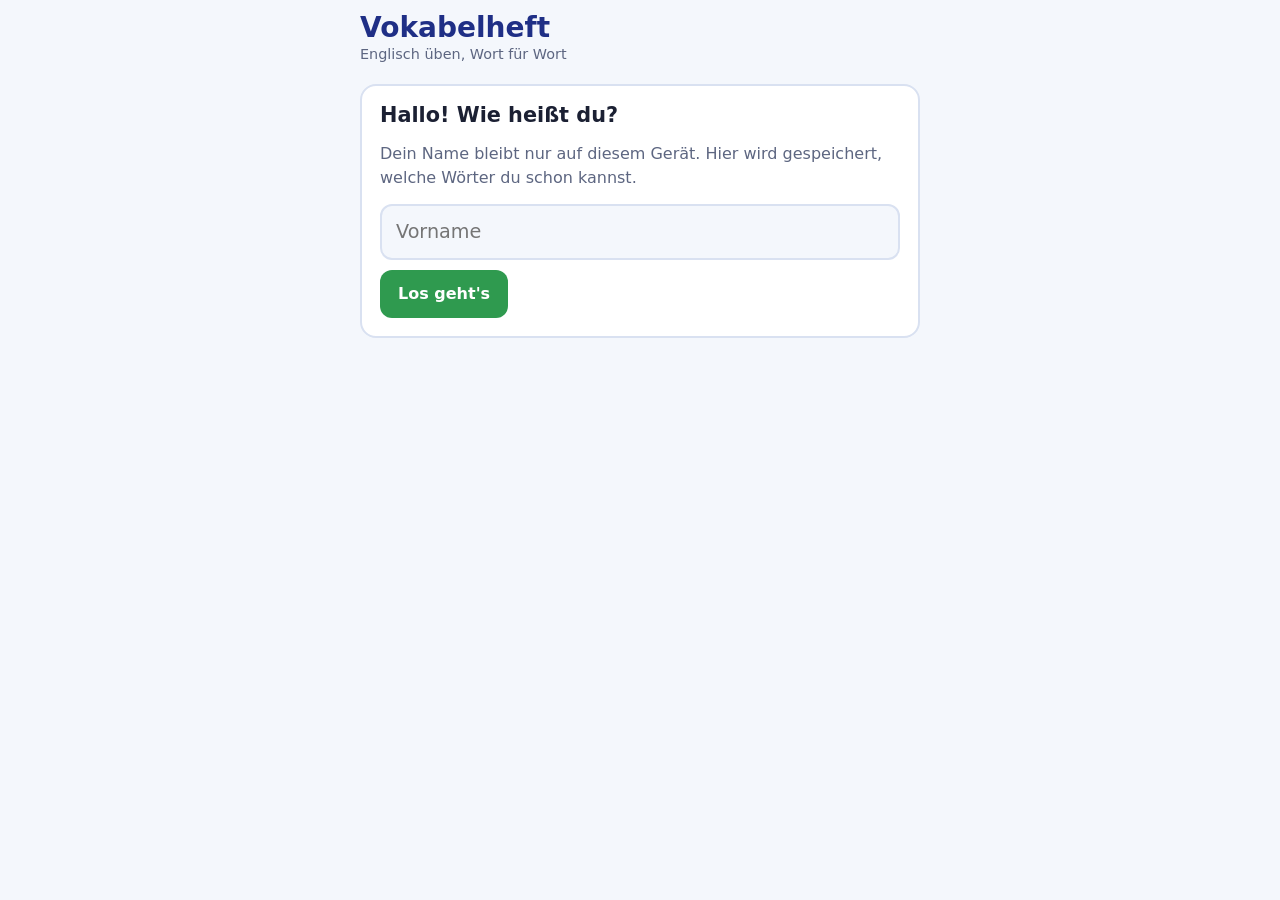
==== index.html @ fba801b6 "Initial commit" ====
<!doctype html>
<html lang="de">
<head>
<meta charset="utf-8">
<meta name="viewport" content="width=device-width,initial-scale=1,viewport-fit=cover">
<title>Vokabelheft</title>
<link rel="manifest" href="manifest.webmanifest">
<link rel="apple-touch-icon" href="icon-180.png">
<meta name="apple-mobile-web-app-capable" content="yes">
<meta name="mobile-web-app-capable" content="yes">
<meta name="apple-mobile-web-app-title" content="Vokabeln">
<meta name="theme-color" content="#2f9a4f">
<style>
:root{
  --paper:#f4f7fc; --sheet:#ffffff; --ink:#1f2f86; --cover:#2f9a4f; --tab:#f3a59c;
  --line:#d9e1f1; --fg:#1b2033; --muted:#5d6681; --bad:#cf3f33; --warn:#b7791f;
  --display:ui-rounded,"SF Pro Rounded","Arial Rounded MT Bold",system-ui,-apple-system,"Segoe UI",Roboto,sans-serif; --body:ui-rounded,"SF Pro Rounded",system-ui,-apple-system,"Segoe UI",Roboto,sans-serif;
  color-scheme:light;
}
@media (prefers-color-scheme:dark){:root{
  --paper:#11162a; --sheet:#1a2038; --ink:#9db0ff; --cover:#59c878; --tab:#f0a197;
  --line:#2b3456; --fg:#e7ebf8; --muted:#9aa3c0; --bad:#ff7a6e; --warn:#f2b55a; color-scheme:dark}}
*{box-sizing:border-box}
html{-webkit-text-size-adjust:100%}
body{margin:0;background:var(--paper);color:var(--fg);font-family:var(--body);font-size:16px;line-height:1.5;
  padding-left:max(16px,env(safe-area-inset-left,0px));padding-right:max(16px,env(safe-area-inset-right,0px));
  padding-top:calc(12px + env(safe-area-inset-top,0px));padding-bottom:calc(40px + env(safe-area-inset-bottom,0px))}
[hidden]{display:none!important}
.wrap{max-width:560px;margin:0 auto;display:flex;flex-direction:column;gap:18px}
h1,h2,h3{font-family:var(--display);margin:0;text-wrap:balance;line-height:1.15}
h1{font-size:1.75rem;color:var(--ink);font-weight:800}
h2{font-size:1.3rem;font-weight:800}
.muted{color:var(--muted)}
button,input{font:inherit;color:inherit}
button{cursor:pointer;-webkit-tap-highlight-color:transparent}
:focus-visible{outline:3px solid var(--ink);outline-offset:2px}
header .sub{font-size:.9rem}
nav{display:grid;grid-template-columns:repeat(3,1fr);background:var(--sheet);border:2px solid var(--line);border-radius:14px;padding:4px;gap:4px}
nav button{border:0;background:transparent;border-radius:10px;padding:10px 6px;font-weight:800;color:var(--muted)}
nav button[aria-current="true"]{background:var(--ink);color:var(--sheet)}
.sheet{background:var(--sheet);border:2px solid var(--line);border-radius:16px;padding:18px;display:flex;flex-direction:column;gap:14px}
.label{font-size:.78rem;font-weight:800;letter-spacing:.06em;text-transform:uppercase;color:var(--muted)}
.chips{display:flex;flex-wrap:wrap;gap:8px}
.chip{border:2px solid var(--line);background:var(--paper);border-radius:999px;padding:6px 14px;font-weight:700}
.chip[aria-pressed="true"]{border-color:var(--cover);background:color-mix(in srgb,var(--cover) 16%,var(--sheet))}
.modes{display:grid;grid-template-columns:1fr 1fr;gap:12px}
@media (max-width:420px){.modes{grid-template-columns:1fr}}
.mode{text-align:left;border:2px solid var(--line);background:var(--paper);border-radius:14px;padding:14px;display:flex;flex-direction:column;gap:4px}
.mode b{font-family:var(--display);font-size:1.15rem;color:var(--ink)}
.mode span{font-size:.9rem;color:var(--muted)}
.mode:disabled{opacity:.5}
.btn{border:0;border-radius:12px;padding:12px 18px;font-weight:800;background:var(--ink);color:var(--sheet)}
.btn.green{background:var(--cover);color:#fff}
.btn.ghost{background:transparent;color:var(--ink);border:2px solid var(--line)}
.btn.danger{background:transparent;color:var(--bad);border:2px solid var(--line)}
.btn:disabled{opacity:.5;cursor:default}
.row{display:flex;gap:10px;flex-wrap:wrap;align-items:center}
.stats{display:flex;gap:18px;flex-wrap:wrap;font-size:.92rem}
.stats b{font-family:var(--display);font-size:1.3rem;color:var(--ink);font-variant-numeric:tabular-nums}
.card{position:relative;background:var(--sheet);border:2px solid var(--line);border-radius:16px;padding:28px 20px 22px 44px;
  background-image:repeating-linear-gradient(to bottom,transparent 0 35px,var(--line) 35px 36px);
  min-height:190px;display:flex;flex-direction:column;justify-content:center;gap:10px}
.card::before{content:"";position:absolute;left:28px;top:0;bottom:0;width:2px;background:var(--tab);opacity:.8}
.card .prompt{font-family:var(--display);font-weight:800;font-size:1.7rem;line-height:1.2;overflow-wrap:anywhere}
.card .answer{font-family:var(--display);font-weight:600;font-size:1.35rem;color:var(--ink);overflow-wrap:anywhere}
.progress{height:8px;background:var(--line);border-radius:99px;overflow:hidden}
.progress i{display:block;height:100%;background:var(--cover);width:0;transition:width .3s}
.textIn{width:100%;border:2px solid var(--line);border-radius:12px;padding:12px 14px;font-size:1.2rem;background:var(--paper)}
.textIn:focus{border-color:var(--ink);outline:none}
.feedback{border-radius:12px;padding:12px 14px;font-weight:700}
.feedback.ok{background:color-mix(in srgb,var(--cover) 18%,var(--sheet))}
.feedback.near{background:color-mix(in srgb,var(--warn) 18%,var(--sheet))}
.feedback.no{background:color-mix(in srgb,var(--bad) 15%,var(--sheet))}
.feedback .correct{font-family:var(--display);font-size:1.2rem;color:var(--ink);display:block}
.speak{border:2px solid var(--line);background:var(--paper);border-radius:999px;padding:4px 12px;font-weight:700;font-size:.9rem;color:var(--ink);align-self:flex-start}
.topbar{display:flex;justify-content:space-between;align-items:center;gap:10px}
.big{font-family:var(--display);font-size:3rem;font-weight:800;color:var(--cover);line-height:1}
.unit h3{font-size:1.05rem;color:var(--ink);display:flex;justify-content:space-between;gap:8px}
.words{list-style:none;margin:0;padding:0}
.words li{display:grid;grid-template-columns:1fr 1fr auto;gap:10px;align-items:center;padding:8px 0;border-bottom:1px solid var(--line)}
.words li>span{min-width:0;overflow-wrap:anywhere}
.words .en{font-weight:800}
.dots{display:flex;gap:3px}
.dots i{width:7px;height:7px;border-radius:50%;background:var(--line)}
.dots i.on{background:var(--cover)}
.profiles{list-style:none;margin:0;padding:0;display:flex;flex-direction:column;gap:8px}
.profiles li{display:flex;align-items:center;gap:10px}
.profiles .pick{flex:1;text-align:left;border:2px solid var(--line);background:var(--paper);border-radius:12px;padding:10px 14px;font-weight:800;display:flex;justify-content:space-between;gap:8px}
.profiles .pick[aria-current="true"]{border-color:var(--cover);background:color-mix(in srgb,var(--cover) 14%,var(--sheet))}
.profiles .pick span{font-weight:600;color:var(--muted);font-size:.88rem}
.note{font-size:.88rem;color:var(--muted)}
@media (prefers-reduced-motion:reduce){*{transition:none!important}}
</style>
</head>
<body>
<div class="wrap">
  <header>
    <h1 id="hello">Vokabelheft</h1>
    <div class="sub muted" id="subline">Englisch üben, Wort für Wort</div>
  </header>

  <!-- WELCOME / NEW PROFILE -->
  <section id="view-welcome" class="sheet" hidden>
    <h2 id="welcomeTitle">Hallo! Wie heißt du?</h2>
    <p class="muted" style="margin:0">Dein Name bleibt nur auf diesem Gerät. Hier wird gespeichert, welche Wörter du schon kannst.</p>
    <form id="nameForm" class="row" autocomplete="off">
      <input class="textIn" id="nameIn" maxlength="24" placeholder="Vorname" aria-label="Vorname" required>
      <button class="btn green" type="submit" id="nameGo">Los geht's</button>
      <button class="btn ghost" type="button" id="nameCancel" hidden>Abbrechen</button>
    </form>
  </section>

  <nav aria-label="Bereiche" id="nav">
    <button id="tab-practice" data-view="practice" aria-current="true">Üben</button>
    <button id="tab-list" data-view="list" aria-current="false">Wörter</button>
    <button id="tab-profile" data-view="profile" aria-current="false">Profil</button>
  </nav>

  <section id="view-practice" class="sheet" hidden>
    <div class="stats">
      <div><b id="st-total">0</b> Wörter</div>
      <div><b id="st-sure">0</b> sitzen schon</div>
      <div><b id="st-new">0</b> noch neu</div>
    </div>
    <div class="label">Welche Units?</div>
    <div class="chips" id="unitChips"></div>
    <div class="label">Wie willst du üben?</div>
    <div class="modes">
      <button class="mode" id="mode-write"><b>Schreiben</b><span>Du siehst Deutsch und tippst das englische Wort.</span></button>
      <button class="mode" id="mode-cards"><b>Karteikarten</b><span>Du siehst Englisch, denkst nach und drehst um.</span></button>
    </div>
    <div class="note">Jede Runde hat 10 Wörter. Wörter, die du oft falsch hast, kommen öfter dran.</div>
  </section>

  <section id="view-session" hidden>
    <div class="sheet">
      <div class="topbar">
        <button class="btn ghost" id="quit">Beenden</button>
        <span class="muted" id="counter" style="font-variant-numeric:tabular-nums"></span>
      </div>
      <div class="progress"><i id="bar"></i></div>
      <div class="card">
        <div class="label" id="cardLabel"></div>
        <div class="prompt" id="prompt"></div>
        <div class="answer" id="revealed" hidden></div>
        <button class="speak" id="speak" hidden>▶ Anhören</button>
      </div>
      <form id="writeForm" class="row" autocomplete="off">
        <input class="textIn" id="answer" placeholder="Auf Englisch …" autocapitalize="off" autocorrect="off" spellcheck="false" aria-label="Deine Antwort">
        <div class="row" style="width:100%">
          <button class="btn" type="submit" id="check">Prüfen</button>
          <button class="btn ghost" type="button" id="skip">Weiß ich nicht</button>
        </div>
      </form>
      <div id="feedback" class="feedback" hidden></div>
      <button class="btn green" id="next" hidden>Weiter</button>
      <div id="cardControls" class="row" hidden><button class="btn" id="flip">Umdrehen</button></div>
      <div id="rateControls" class="row" hidden>
        <button class="btn green" id="knew">Gewusst</button>
        <button class="btn ghost" id="didnt">Nicht gewusst</button>
      </div>
    </div>
  </section>

  <section id="view-result" class="sheet" hidden>
    <div class="big" id="score"></div>
    <h2 id="resultTitle"></h2>
    <div id="resultList" class="muted"></div>
    <div class="row">
      <button class="btn green" id="again">Noch eine Runde</button>
      <button class="btn ghost" id="home">Zurück</button>
    </div>
  </section>

  <section id="view-list" class="sheet" hidden>
    <div class="row" style="justify-content:space-between">
      <h2>Alle Wörter</h2>
      <span class="note">Punkte = wie gut das Wort sitzt</span>
    </div>
    <div id="listBody"></div>
  </section>

  <section id="view-profile" class="sheet" hidden>
    <h2>Wer übt gerade?</h2>
    <ul class="profiles" id="profileList"></ul>
    <div class="row">
      <button class="btn ghost" id="addProfile">+ Neues Profil</button>
    </div>
    <div class="label" style="margin-top:6px">Für das aktuelle Profil</div>
    <div class="row">
      <button class="btn danger" id="resetBtn">Lernstand zurücksetzen</button>
      <button class="btn danger" id="deleteBtn">Profil löschen</button>
    </div>
    <div id="confirmBox" class="feedback no" hidden>
      <span id="confirmText"></span>
      <div class="row" style="margin-top:10px">
        <button class="btn" id="confirmYes">Ja, wirklich</button>
        <button class="btn ghost" id="confirmNo">Nein</button>
      </div>
    </div>
    <div class="note" id="vocabInfo"></div>
  </section>
</div>

<script>
(() => {
const $ = id => document.getElementById(id);

/* ---------- storage ---------- */
const LS = {
  get(k, d){ try{ const v = localStorage.getItem("vh." + k); return v == null ? d : JSON.parse(v); }catch(e){ return d; } },
  set(k, v){ try{ localStorage.setItem("vh." + k, JSON.stringify(v)); }catch(e){} },
  del(k){ try{ localStorage.removeItem("vh." + k); }catch(e){} }
};
try{ navigator.storage && navigator.storage.persist && navigator.storage.persist(); }catch(e){}

let vocab = LS.get("vocab", {version:"", words:[]});
let profiles = LS.get("profiles", []);
let currentId = LS.get("current", null);
let P = null; // {progress:{}, units:[]}
let selectedUnits = null;

function loadProfile(){
  if (!profiles.find(p => p.id === currentId)) currentId = profiles[0] ? profiles[0].id : null;
  LS.set("current", currentId);
  P = currentId ? LS.get("p." + currentId, {progress:{}, units:null}) : null;
  selectedUnits = P && P.units ? new Set(P.units) : null;
}
function saveProfile(){ if (currentId && P) LS.set("p." + currentId, P); }
function prog(w){ return (P && P.progress[w.id]) || {box:1, seen:false}; }
function curName(){ const p = profiles.find(p => p.id === currentId); return p ? p.name : ""; }

/* ---------- vocab loading ---------- */
async function fetchVocab(){
  try{
    const res = await fetch("vocab.json", {cache:"no-cache"});
    if (!res.ok) return;
    const data = await res.json();
    if (data && Array.isArray(data.words)) { vocab = data; LS.set("vocab", data); renderAll(); }
  }catch(e){}
}

/* ---------- answer checking ---------- */
const CONTR = [["i'm","i am"],["you're","you are"],["we're","we are"],["they're","they are"],["it's","it is"],
  ["what's","what is"],["here's","here is"],["that's","that is"],["she's","she is"],["he's","he is"],
  ["don't","do not"],["isn't","is not"],["aren't","are not"],["can't","cannot"],["let's","let us"]];
function norm(s){
  let t = String(s||"").toLowerCase().replace(/[’‘`´]/g,"'").replace(/[.!?;:"…]/g," ").replace(/\s*,\s*/g,", ").replace(/\s+/g," ").trim();
  t = t.replace(/\bcolor/g,"colour").replace(/\bfavorite/g,"favourite").replace(/\bmom\b/g,"mum");
  for (const [a,b] of CONTR) t = t.replace(new RegExp("\\b" + a + "(?=\\s|$|,)","g"), b);
  return t.replace(/,$/,"").trim();
}
function lev(a,b){const m=a.length,n=b.length;if(Math.abs(m-n)>2)return 3;const d=Array.from({length:m+1},(_,i)=>[i]);
  for(let j=1;j<=n;j++)d[0][j]=j;for(let i=1;i<=m;i++)for(let j=1;j<=n;j++)d[i][j]=Math.min(d[i-1][j]+1,d[i][j-1]+1,d[i-1][j-1]+(a[i-1]===b[j-1]?0:1));return d[m][n];}
function judge(input, en){
  const a = norm(input); if (!a) return "no";
  const alts = [en, ...en.split(/\s*\/\s*/)].map(norm);
  if (alts.includes(a)) return "ok";
  const best = Math.min(...alts.map(x => lev(a,x)));
  const len = norm(en).length;
  if ((len >= 4 && best === 1) || (len >= 12 && best === 2)) return "near";
  return "no";
}
const canSpeak = (() => { try{ return "speechSynthesis" in window; }catch(e){ return false; } })();
function speakEn(text){
  try{ const u = new SpeechSynthesisUtterance(text); u.lang = "en-GB"; u.rate = .9;
    const v = speechSynthesis.getVoices().find(v => /en-GB/i.test(v.lang)); if (v) u.voice = v;
    speechSynthesis.cancel(); speechSynthesis.speak(u); }catch(e){}
}
function esc(s){ const d = document.createElement("div"); d.textContent = s; return d.innerHTML; }
function unitsOf(){ const s = new Set(vocab.words.map(v => String(v.unit || "?")));
  return [...s].sort((a,b) => (parseFloat(a)||99) - (parseFloat(b)||99) || a.localeCompare(b)); }

/* ---------- views ---------- */
function show(view){
  for (const v of ["welcome","practice","session","result","list","profile"]) $("view-" + v).hidden = v !== view;
  $("nav").hidden = view === "welcome" && !profiles.length;
  const tab = (view === "session" || view === "result") ? "practice" : view;
  document.querySelectorAll("nav button").forEach(b => b.setAttribute("aria-current", b.dataset.view === tab));
  if (view === "list") renderList();
  if (view === "profile") renderProfiles();
  if (view === "practice") renderHome();
  window.scrollTo(0,0);
}
document.querySelectorAll("nav button").forEach(b => b.onclick = () => { S = null; show(b.dataset.view); });
function renderAll(){
  $("hello").textContent = curName() ? "Hallo " + curName() + "!" : "Vokabelheft";
  if (!$("view-practice").hidden) renderHome();
  if (!$("view-list").hidden) renderList();
  if (!$("view-profile").hidden) renderProfiles();
}

/* ---------- profiles ---------- */
let addingFromProfile = false;
$("nameForm").onsubmit = e => {
  e.preventDefault();
  const name = $("nameIn").value.trim().slice(0,24); if (!name) return;
  const id = "p" + Date.now().toString(36);
  profiles.push({id, name}); LS.set("profiles", profiles);
  currentId = id; loadProfile(); $("nameIn").value = "";
  renderAll(); show("practice");
};
$("nameCancel").onclick = () => show("profile");
$("addProfile").onclick = () => {
  $("welcomeTitle").textContent = "Neues Profil: Wie heißt du?";
  $("nameCancel").hidden = false; show("welcome"); setTimeout(() => $("nameIn").focus(), 30);
};
function renderProfiles(){
  const ul = $("profileList"); ul.innerHTML = "";
  for (const p of profiles){
    const data = LS.get("p." + p.id, {progress:{}});
    const sure = Object.values(data.progress || {}).filter(x => x.box >= 4).length;
    const li = document.createElement("li");
    const b = document.createElement("button"); b.className = "pick"; b.id = "pick-" + p.id;
    b.setAttribute("aria-current", p.id === currentId);
    b.innerHTML = esc(p.name) + "<span>" + sure + " Wörter sitzen</span>";
    b.onclick = () => { currentId = p.id; loadProfile(); renderAll(); show("practice"); };
    li.append(b); ul.append(li);
  }
  $("confirmBox").hidden = true;
  $("vocabInfo").textContent = vocab.words.length + " Vokabeln" + (vocab.version ? ", Stand " + vocab.version.split("-").reverse().join(".") : "") + ". Alles bleibt auf diesem Gerät.";
}
let pendingAction = null;
function ask(text, fn){ $("confirmText").textContent = text; pendingAction = fn; $("confirmBox").hidden = false; }
$("resetBtn").onclick = () => ask("Lernstand von " + curName() + " wirklich auf null setzen?", () => { P.progress = {}; saveProfile(); renderProfiles(); });
$("deleteBtn").onclick = () => ask("Profil " + curName() + " mit allem Lernstand löschen?", () => {
  LS.del("p." + currentId); profiles = profiles.filter(p => p.id !== currentId); LS.set("profiles", profiles);
  loadProfile(); renderAll();
  if (!profiles.length) { $("welcomeTitle").textContent = "Hallo! Wie heißt du?"; $("nameCancel").hidden = true; show("welcome"); }
  else renderProfiles();
});
$("confirmYes").onclick = () => { const f = pendingAction; pendingAction = null; $("confirmBox").hidden = true; if (f) f(); };
$("confirmNo").onclick = () => { pendingAction = null; $("confirmBox").hidden = true; };

/* ---------- practice home ---------- */
function renderHome(){
  if (!P) return;
  const ws = vocab.words;
  $("st-total").textContent = ws.length;
  $("st-sure").textContent = ws.filter(w => prog(w).box >= 4).length;
  $("st-new").textContent = ws.filter(w => !prog(w).seen).length;
  const units = unitsOf();
  if (!selectedUnits) selectedUnits = new Set(units);
  const box = $("unitChips"); box.innerHTML = "";
  if (!units.length) box.innerHTML = '<span class="muted">Die Vokabeln werden geladen …</span>';
  for (const u of units){
    const n = ws.filter(v => String(v.unit || "?") === u).length;
    const c = document.createElement("button"); c.className = "chip"; c.id = "unit-" + u;
    c.textContent = (u === "?" ? "Sonstige" : "Unit " + u) + " · " + n;
    c.setAttribute("aria-pressed", selectedUnits.has(u));
    c.onclick = () => { selectedUnits.has(u) ? selectedUnits.delete(u) : selectedUnits.add(u);
      P.units = [...selectedUnits]; saveProfile(); renderHome(); };
    box.append(c);
  }
  const pool = ws.filter(v => selectedUnits.has(String(v.unit || "?")));
  $("mode-write").disabled = $("mode-cards").disabled = !pool.length;
}

/* ---------- session ---------- */
let S = null;
function pickRound(){
  const pool = vocab.words.filter(v => selectedUnits.has(String(v.unit || "?")));
  const now = Date.now();
  return pool.map(v => {
    const p = prog(v); let w = Math.pow(2, 5 - (p.box || 1)); if (!p.seen) w *= 1.5;
    if (p.lastSeen && now - p.lastSeen < 10*60*1000) w *= .3;
    return {v, k: Math.pow(Math.random(), 1/w)};
  }).sort((a,b) => b.k - a.k).slice(0, 10).map(x => x.v);
}
function start(mode){
  const round = pickRound(); if (!round.length) return;
  S = {mode, round, i:0, results:[]}; show("session"); renderCard();
}
$("mode-write").onclick = () => start("write");
$("mode-cards").onclick = () => start("cards");
$("quit").onclick = () => { S = null; show("practice"); };

function renderCard(){
  const w = S.round[S.i];
  $("counter").textContent = (S.i + 1) + " von " + S.round.length;
  $("bar").style.width = (S.i / S.round.length * 100) + "%";
  $("feedback").hidden = true; $("next").hidden = true; $("revealed").hidden = true; $("rateControls").hidden = true;
  $("speak").hidden = true;
  if (S.mode === "write"){
    $("cardLabel").textContent = "Was heißt das auf Englisch?";
    $("prompt").textContent = w.de;
    $("writeForm").hidden = false; $("cardControls").hidden = true;
    $("answer").value = ""; $("answer").disabled = false; $("check").disabled = false; $("skip").disabled = false;
    setTimeout(() => $("answer").focus(), 30);
  } else {
    $("cardLabel").textContent = "Was heißt das auf Deutsch?";
    $("prompt").textContent = w.en;
    $("speak").hidden = !canSpeak;
    $("writeForm").hidden = true; $("cardControls").hidden = false;
  }
}
$("speak").onclick = () => speakEn(S.round[S.i].en);
$("writeForm").onsubmit = e => { e.preventDefault(); if (!$("answer").value.trim()) return; grade(judge($("answer").value, S.round[S.i].en)); };
$("skip").onclick = () => grade("no");
function grade(res){
  const w = S.round[S.i];
  $("answer").disabled = true; $("check").disabled = true; $("skip").disabled = true;
  const fb = $("feedback"); fb.hidden = false; fb.className = "feedback " + res;
  const msg = res === "ok" ? "Richtig!" : res === "near" ? "Fast! Achte auf die Schreibweise:" : "Nicht ganz. Richtig ist:";
  fb.innerHTML = esc(msg) + (res === "ok" ? "" : '<span class="correct">' + esc(w.en) + "</span>");
  $("speak").hidden = !canSpeak; $("next").hidden = false; setTimeout(() => $("next").focus(), 30);
  record(w, res);
}
$("next").onclick = nextCard;
$("flip").onclick = () => { const w = S.round[S.i]; $("revealed").textContent = w.de; $("revealed").hidden = false; $("cardControls").hidden = true; $("rateControls").hidden = false; };
$("knew").onclick = () => { record(S.round[S.i], "ok"); nextCard(); };
$("didnt").onclick = () => { record(S.round[S.i], "no"); nextCard(); };
document.addEventListener("keydown", e => {
  if ($("view-session").hidden) return;
  if (e.key === "Enter" && !$("next").hidden && document.activeElement !== $("next")) { e.preventDefault(); nextCard(); }
});
function record(w, res){
  S.results.push({w, res});
  const p = prog(w), box = p.box || 1;
  P.progress[w.id] = {box: res === "ok" ? Math.min(5, box + 1) : res === "near" ? box : 1, seen:true, lastSeen:Date.now(),
    right:(p.right||0) + (res === "ok" ? 1 : 0), wrong:(p.wrong||0) + (res === "ok" ? 0 : 1)};
  saveProfile();
}
function nextCard(){ if (!S) return; S.i++; if (S.i >= S.round.length) return finish(); renderCard(); }
function finish(){
  const ok = S.results.filter(r => r.res === "ok").length, n = S.results.length;
  $("score").textContent = ok + " / " + n;
  $("resultTitle").textContent = ok === n ? "Alles richtig, super!" : ok >= n*.7 ? "Sehr gut gemacht!" : ok >= n*.4 ? "Gut, weiter so!" : "Dranbleiben, das wird!";
  const miss = S.results.filter(r => r.res !== "ok");
  $("resultList").innerHTML = miss.length ? "Noch üben: " + miss.map(r => "<b>" + esc(r.w.en) + "</b> (" + esc(r.w.de) + ")").join(", ") : "Keine Fehler in dieser Runde.";
  show("result");
}
$("again").onclick = () => start(S ? S.mode : "write");
$("home").onclick = () => show("practice");

/* ---------- list ---------- */
function renderList(){
  const body = $("listBody"); body.innerHTML = "";
  for (const u of unitsOf()){
    const words = vocab.words.filter(v => String(v.unit || "?") === u);
    const sec = document.createElement("div"); sec.className = "unit";
    sec.innerHTML = "<h3><span>" + (u === "?" ? "Sonstige" : "Unit " + esc(u)) + '</span><span class="muted">' + words.length + "</span></h3>";
    const ul = document.createElement("ul"); ul.className = "words";
    for (const w of words){
      const p = prog(w), lvl = p.seen ? (p.box || 1) : 0;
      const li = document.createElement("li");
      li.innerHTML = '<span class="en">' + esc(w.en) + "</span><span>" + esc(w.de) + '</span><span class="dots" aria-label="Stufe ' + lvl + ' von 5">' +
        Array.from({length:5}, (_,i) => '<i class="' + (i < lvl ? "on" : "") + '"></i>').join("") + "</span>";
      ul.append(li);
    }
    sec.append(ul); body.append(sec);
  }
}

/* ---------- boot ---------- */
loadProfile();
renderAll();
if (!profiles.length) show("welcome"); else show("practice");
fetchVocab();
if ("serviceWorker" in navigator) navigator.serviceWorker.register("sw.js").catch(() => {});
})();
</script>
</body>
</html>
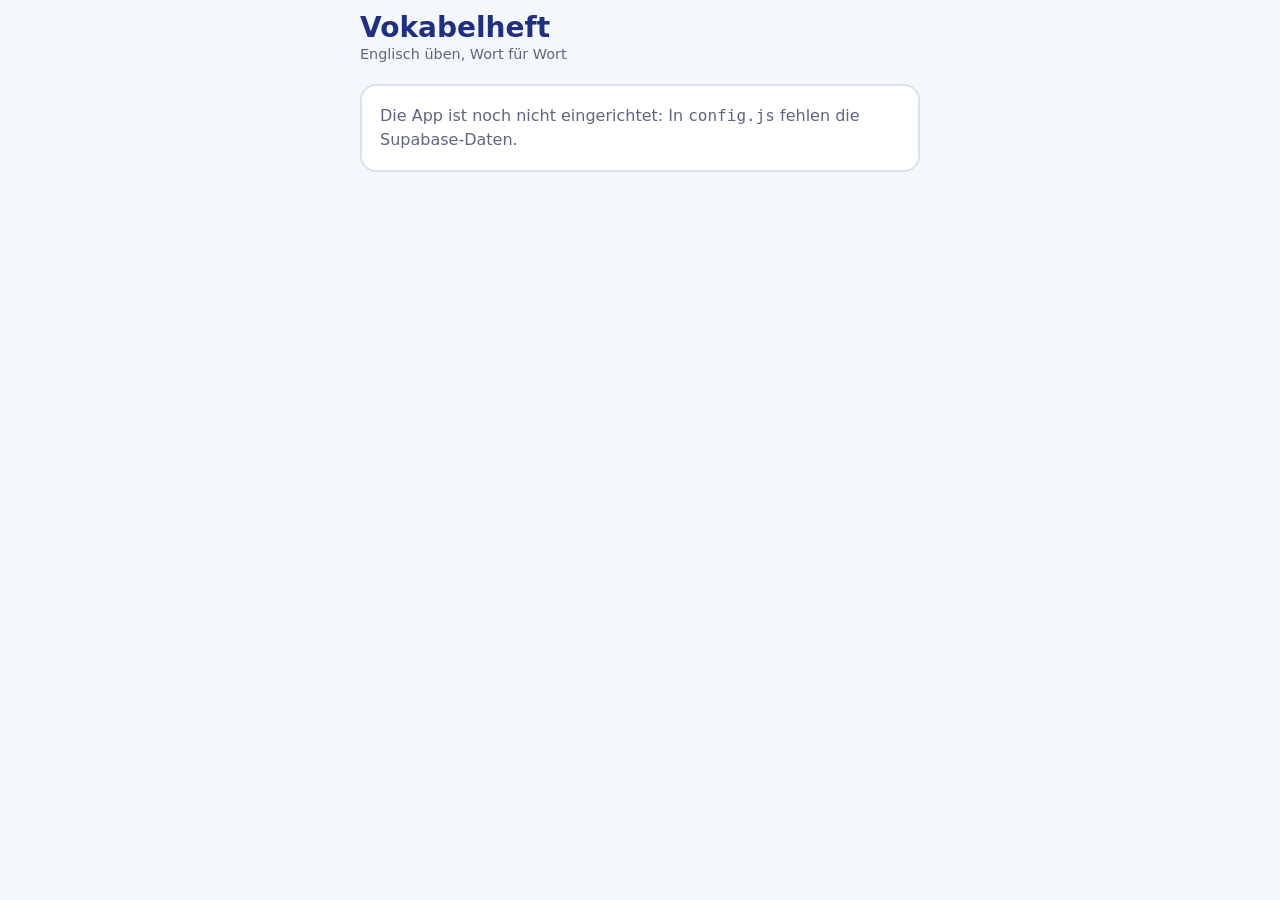
==== commit dad3cc3c: "new file:   README.md 	new file:   admin.html 	new file:   config.js 	modified:   index.html 	new fi" ====
--- a/index.html
+++ b/index.html
@@ -10,113 +10,49 @@
 <meta name="mobile-web-app-capable" content="yes">
 <meta name="apple-mobile-web-app-title" content="Vokabeln">
 <meta name="theme-color" content="#2f9a4f">
-<style>
-:root{
-  --paper:#f4f7fc; --sheet:#ffffff; --ink:#1f2f86; --cover:#2f9a4f; --tab:#f3a59c;
-  --line:#d9e1f1; --fg:#1b2033; --muted:#5d6681; --bad:#cf3f33; --warn:#b7791f;
-  --display:ui-rounded,"SF Pro Rounded","Arial Rounded MT Bold",system-ui,-apple-system,"Segoe UI",Roboto,sans-serif; --body:ui-rounded,"SF Pro Rounded",system-ui,-apple-system,"Segoe UI",Roboto,sans-serif;
-  color-scheme:light;
-}
-@media (prefers-color-scheme:dark){:root{
-  --paper:#11162a; --sheet:#1a2038; --ink:#9db0ff; --cover:#59c878; --tab:#f0a197;
-  --line:#2b3456; --fg:#e7ebf8; --muted:#9aa3c0; --bad:#ff7a6e; --warn:#f2b55a; color-scheme:dark}}
-*{box-sizing:border-box}
-html{-webkit-text-size-adjust:100%}
-body{margin:0;background:var(--paper);color:var(--fg);font-family:var(--body);font-size:16px;line-height:1.5;
-  padding-left:max(16px,env(safe-area-inset-left,0px));padding-right:max(16px,env(safe-area-inset-right,0px));
-  padding-top:calc(12px + env(safe-area-inset-top,0px));padding-bottom:calc(40px + env(safe-area-inset-bottom,0px))}
-[hidden]{display:none!important}
-.wrap{max-width:560px;margin:0 auto;display:flex;flex-direction:column;gap:18px}
-h1,h2,h3{font-family:var(--display);margin:0;text-wrap:balance;line-height:1.15}
-h1{font-size:1.75rem;color:var(--ink);font-weight:800}
-h2{font-size:1.3rem;font-weight:800}
-.muted{color:var(--muted)}
-button,input{font:inherit;color:inherit}
-button{cursor:pointer;-webkit-tap-highlight-color:transparent}
-:focus-visible{outline:3px solid var(--ink);outline-offset:2px}
-header .sub{font-size:.9rem}
-nav{display:grid;grid-template-columns:repeat(3,1fr);background:var(--sheet);border:2px solid var(--line);border-radius:14px;padding:4px;gap:4px}
-nav button{border:0;background:transparent;border-radius:10px;padding:10px 6px;font-weight:800;color:var(--muted)}
-nav button[aria-current="true"]{background:var(--ink);color:var(--sheet)}
-.sheet{background:var(--sheet);border:2px solid var(--line);border-radius:16px;padding:18px;display:flex;flex-direction:column;gap:14px}
-.label{font-size:.78rem;font-weight:800;letter-spacing:.06em;text-transform:uppercase;color:var(--muted)}
-.chips{display:flex;flex-wrap:wrap;gap:8px}
-.chip{border:2px solid var(--line);background:var(--paper);border-radius:999px;padding:6px 14px;font-weight:700}
-.chip[aria-pressed="true"]{border-color:var(--cover);background:color-mix(in srgb,var(--cover) 16%,var(--sheet))}
-.modes{display:grid;grid-template-columns:1fr 1fr;gap:12px}
-@media (max-width:420px){.modes{grid-template-columns:1fr}}
-.mode{text-align:left;border:2px solid var(--line);background:var(--paper);border-radius:14px;padding:14px;display:flex;flex-direction:column;gap:4px}
-.mode b{font-family:var(--display);font-size:1.15rem;color:var(--ink)}
-.mode span{font-size:.9rem;color:var(--muted)}
-.mode:disabled{opacity:.5}
-.btn{border:0;border-radius:12px;padding:12px 18px;font-weight:800;background:var(--ink);color:var(--sheet)}
-.btn.green{background:var(--cover);color:#fff}
-.btn.ghost{background:transparent;color:var(--ink);border:2px solid var(--line)}
-.btn.danger{background:transparent;color:var(--bad);border:2px solid var(--line)}
-.btn:disabled{opacity:.5;cursor:default}
-.row{display:flex;gap:10px;flex-wrap:wrap;align-items:center}
-.stats{display:flex;gap:18px;flex-wrap:wrap;font-size:.92rem}
-.stats b{font-family:var(--display);font-size:1.3rem;color:var(--ink);font-variant-numeric:tabular-nums}
-.card{position:relative;background:var(--sheet);border:2px solid var(--line);border-radius:16px;padding:28px 20px 22px 44px;
-  background-image:repeating-linear-gradient(to bottom,transparent 0 35px,var(--line) 35px 36px);
-  min-height:190px;display:flex;flex-direction:column;justify-content:center;gap:10px}
-.card::before{content:"";position:absolute;left:28px;top:0;bottom:0;width:2px;background:var(--tab);opacity:.8}
-.card .prompt{font-family:var(--display);font-weight:800;font-size:1.7rem;line-height:1.2;overflow-wrap:anywhere}
-.card .answer{font-family:var(--display);font-weight:600;font-size:1.35rem;color:var(--ink);overflow-wrap:anywhere}
-.progress{height:8px;background:var(--line);border-radius:99px;overflow:hidden}
-.progress i{display:block;height:100%;background:var(--cover);width:0;transition:width .3s}
-.textIn{width:100%;border:2px solid var(--line);border-radius:12px;padding:12px 14px;font-size:1.2rem;background:var(--paper)}
-.textIn:focus{border-color:var(--ink);outline:none}
-.feedback{border-radius:12px;padding:12px 14px;font-weight:700}
-.feedback.ok{background:color-mix(in srgb,var(--cover) 18%,var(--sheet))}
-.feedback.near{background:color-mix(in srgb,var(--warn) 18%,var(--sheet))}
-.feedback.no{background:color-mix(in srgb,var(--bad) 15%,var(--sheet))}
-.feedback .correct{font-family:var(--display);font-size:1.2rem;color:var(--ink);display:block}
-.speak{border:2px solid var(--line);background:var(--paper);border-radius:999px;padding:4px 12px;font-weight:700;font-size:.9rem;color:var(--ink);align-self:flex-start}
-.topbar{display:flex;justify-content:space-between;align-items:center;gap:10px}
-.big{font-family:var(--display);font-size:3rem;font-weight:800;color:var(--cover);line-height:1}
-.unit h3{font-size:1.05rem;color:var(--ink);display:flex;justify-content:space-between;gap:8px}
-.words{list-style:none;margin:0;padding:0}
-.words li{display:grid;grid-template-columns:1fr 1fr auto;gap:10px;align-items:center;padding:8px 0;border-bottom:1px solid var(--line)}
-.words li>span{min-width:0;overflow-wrap:anywhere}
-.words .en{font-weight:800}
-.dots{display:flex;gap:3px}
-.dots i{width:7px;height:7px;border-radius:50%;background:var(--line)}
-.dots i.on{background:var(--cover)}
-.profiles{list-style:none;margin:0;padding:0;display:flex;flex-direction:column;gap:8px}
-.profiles li{display:flex;align-items:center;gap:10px}
-.profiles .pick{flex:1;text-align:left;border:2px solid var(--line);background:var(--paper);border-radius:12px;padding:10px 14px;font-weight:800;display:flex;justify-content:space-between;gap:8px}
-.profiles .pick[aria-current="true"]{border-color:var(--cover);background:color-mix(in srgb,var(--cover) 14%,var(--sheet))}
-.profiles .pick span{font-weight:600;color:var(--muted);font-size:.88rem}
-.note{font-size:.88rem;color:var(--muted)}
-@media (prefers-reduced-motion:reduce){*{transition:none!important}}
-</style>
+<link rel="stylesheet" href="style.css">
 </head>
 <body>
 <div class="wrap">
   <header>
-    <h1 id="hello">Vokabelheft</h1>
-    <div class="sub muted" id="subline">Englisch üben, Wort für Wort</div>
+    <div>
+      <h1 id="hello">Vokabelheft</h1>
+      <div class="sub muted" id="subline">Englisch üben, Wort für Wort</div>
+    </div>
+    <span class="sync" id="sync" hidden><i></i><span id="syncText"></span></span>
   </header>
 
-  <!-- WELCOME / NEW PROFILE -->
-  <section id="view-welcome" class="sheet" hidden>
-    <h2 id="welcomeTitle">Hallo! Wie heißt du?</h2>
-    <p class="muted" style="margin:0">Dein Name bleibt nur auf diesem Gerät. Hier wird gespeichert, welche Wörter du schon kannst.</p>
-    <form id="nameForm" class="row" autocomplete="off">
-      <input class="textIn" id="nameIn" maxlength="24" placeholder="Vorname" aria-label="Vorname" required>
-      <button class="btn green" type="submit" id="nameGo">Los geht's</button>
-      <button class="btn ghost" type="button" id="nameCancel" hidden>Abbrechen</button>
+  <!-- LOGIN -->
+  <section id="view-login" class="sheet" hidden>
+    <h2>Anmelden</h2>
+    <form id="loginForm" class="row" autocomplete="on">
+      <div class="field">
+        <label class="label" for="userIn">Benutzername</label>
+        <input class="textIn" id="userIn" autocomplete="username" autocapitalize="off" autocorrect="off" spellcheck="false" required>
+      </div>
+      <div class="field">
+        <label class="label" for="pinIn">PIN</label>
+        <input class="textIn" id="pinIn" type="password" inputmode="numeric" autocomplete="current-password" required>
+      </div>
+      <button class="btn green" type="submit" id="loginBtn">Anmelden</button>
     </form>
+    <div class="feedback no" id="loginError" hidden></div>
+    <p class="note">Benutzername und PIN bekommst du von deinen Eltern.</p>
   </section>
 
-  <nav aria-label="Bereiche" id="nav">
+  <section id="view-loading" class="sheet" hidden><p class="muted">Lade deine Vokabeln …</p></section>
+
+  <nav aria-label="Bereiche" id="nav" hidden>
     <button id="tab-practice" data-view="practice" aria-current="true">Üben</button>
     <button id="tab-list" data-view="list" aria-current="false">Wörter</button>
-    <button id="tab-profile" data-view="profile" aria-current="false">Profil</button>
+    <button id="tab-profile" data-view="profile" aria-current="false">Ich</button>
   </nav>
 
   <section id="view-practice" class="sheet" hidden>
+    <div id="migrateBox" class="feedback info" hidden>
+      <span>Auf diesem Gerät gibt es noch Lernstand aus der alten Version. Welcher gehört dir?</span>
+      <div class="row" id="migrateChoices" style="margin-top:10px"></div>
+    </div>
     <div class="stats">
       <div><b id="st-total">0</b> Wörter</div>
       <div><b id="st-sure">0</b> sitzen schon</div>
@@ -181,32 +117,29 @@
   </section>
 
   <section id="view-profile" class="sheet" hidden>
-    <h2>Wer übt gerade?</h2>
-    <ul class="profiles" id="profileList"></ul>
+    <h2 id="profileName"></h2>
+    <p class="muted" id="profileUser"></p>
+    <p id="profileSync"></p>
     <div class="row">
-      <button class="btn ghost" id="addProfile">+ Neues Profil</button>
-    </div>
-    <div class="label" style="margin-top:6px">Für das aktuelle Profil</div>
-    <div class="row">
-      <button class="btn danger" id="resetBtn">Lernstand zurücksetzen</button>
-      <button class="btn danger" id="deleteBtn">Profil löschen</button>
-    </div>
-    <div id="confirmBox" class="feedback no" hidden>
-      <span id="confirmText"></span>
-      <div class="row" style="margin-top:10px">
-        <button class="btn" id="confirmYes">Ja, wirklich</button>
-        <button class="btn ghost" id="confirmNo">Nein</button>
-      </div>
-    </div>
-    <div class="note" id="vocabInfo"></div>
+      <button class="btn ghost" id="refreshBtn">Neue Vokabeln laden</button>
+      <a class="btn ghost" id="adminLink" href="admin.html" hidden style="text-decoration:none">Verwaltung</a>
+      <button class="btn danger" id="logoutBtn">Abmelden</button>
+    </div>
+    <p class="note">Wenn mehrere Kinder dieses Gerät benutzen: abmelden, dann meldet sich das nächste Kind an.</p>
   </section>
 </div>
 
+<script src="lib/supabase.js"></script>
+<script src="config.js"></script>
 <script>
 (() => {
 const $ = id => document.getElementById(id);
-
-/* ---------- storage ---------- */
+const CFG = window.VOKABELHEFT_CONFIG || {};
+const sb = window.supabase.createClient(CFG.supabaseUrl, CFG.supabaseAnonKey, {
+  auth: { persistSession: true, autoRefreshToken: true, storageKey: "vh.auth" }
+});
+
+/* ---------- local storage (cache + offline queue) ---------- */
 const LS = {
   get(k, d){ try{ const v = localStorage.getItem("vh." + k); return v == null ? d : JSON.parse(v); }catch(e){ return d; } },
   set(k, v){ try{ localStorage.setItem("vh." + k, JSON.stringify(v)); }catch(e){} },
@@ -214,31 +147,11 @@
 };
 try{ navigator.storage && navigator.storage.persist && navigator.storage.persist(); }catch(e){}
 
-let vocab = LS.get("vocab", {version:"", words:[]});
-let profiles = LS.get("profiles", []);
-let currentId = LS.get("current", null);
-let P = null; // {progress:{}, units:[]}
+let user = null;         // {id, username, display_name, role}
+let vocab = [];          // [{id, unit, en, de, sort}]
+let progress = {};       // word_id -> {box, right_count, wrong_count, last_seen}
+let queue = {};          // word_id -> row waiting for upload
 let selectedUnits = null;
-
-function loadProfile(){
-  if (!profiles.find(p => p.id === currentId)) currentId = profiles[0] ? profiles[0].id : null;
-  LS.set("current", currentId);
-  P = currentId ? LS.get("p." + currentId, {progress:{}, units:null}) : null;
-  selectedUnits = P && P.units ? new Set(P.units) : null;
-}
-function saveProfile(){ if (currentId && P) LS.set("p." + currentId, P); }
-function prog(w){ return (P && P.progress[w.id]) || {box:1, seen:false}; }
-function curName(){ const p = profiles.find(p => p.id === currentId); return p ? p.name : ""; }
-
-/* ---------- vocab loading ---------- */
-async function fetchVocab(){
-  try{
-    const res = await fetch("vocab.json", {cache:"no-cache"});
-    if (!res.ok) return;
-    const data = await res.json();
-    if (data && Array.isArray(data.words)) { vocab = data; LS.set("vocab", data); renderAll(); }
-  }catch(e){}
-}
 
 /* ---------- answer checking ---------- */
 const CONTR = [["i'm","i am"],["you're","you are"],["we're","we are"],["they're","they are"],["it's","it is"],
@@ -263,107 +176,211 @@
 }
 const canSpeak = (() => { try{ return "speechSynthesis" in window; }catch(e){ return false; } })();
 function speakEn(text){
-  try{ const u = new SpeechSynthesisUtterance(text); u.lang = "en-GB"; u.rate = .9;
+  try{ const u = new SpeechSynthesisUtterance(text.split(" / ")[0]); u.lang = "en-GB"; u.rate = .9;
     const v = speechSynthesis.getVoices().find(v => /en-GB/i.test(v.lang)); if (v) u.voice = v;
     speechSynthesis.cancel(); speechSynthesis.speak(u); }catch(e){}
 }
 function esc(s){ const d = document.createElement("div"); d.textContent = s; return d.innerHTML; }
-function unitsOf(){ const s = new Set(vocab.words.map(v => String(v.unit || "?")));
+function unitsOf(){ const s = new Set(vocab.map(v => String(v.unit || "?")));
   return [...s].sort((a,b) => (parseFloat(a)||99) - (parseFloat(b)||99) || a.localeCompare(b)); }
+function prog(w){ return progress[w.id] || null; }
 
 /* ---------- views ---------- */
+const VIEWS = ["login","loading","practice","session","result","list","profile"];
 function show(view){
-  for (const v of ["welcome","practice","session","result","list","profile"]) $("view-" + v).hidden = v !== view;
-  $("nav").hidden = view === "welcome" && !profiles.length;
+  for (const v of VIEWS) $("view-" + v).hidden = v !== view;
+  $("nav").hidden = ["login","loading"].includes(view);
   const tab = (view === "session" || view === "result") ? "practice" : view;
   document.querySelectorAll("nav button").forEach(b => b.setAttribute("aria-current", b.dataset.view === tab));
   if (view === "list") renderList();
-  if (view === "profile") renderProfiles();
+  if (view === "profile") renderProfile();
   if (view === "practice") renderHome();
   window.scrollTo(0,0);
 }
 document.querySelectorAll("nav button").forEach(b => b.onclick = () => { S = null; show(b.dataset.view); });
-function renderAll(){
-  $("hello").textContent = curName() ? "Hallo " + curName() + "!" : "Vokabelheft";
-  if (!$("view-practice").hidden) renderHome();
-  if (!$("view-list").hidden) renderList();
-  if (!$("view-profile").hidden) renderProfiles();
-}
-
-/* ---------- profiles ---------- */
-let addingFromProfile = false;
-$("nameForm").onsubmit = e => {
+
+/* ---------- login ---------- */
+$("loginForm").onsubmit = async e => {
   e.preventDefault();
-  const name = $("nameIn").value.trim().slice(0,24); if (!name) return;
-  const id = "p" + Date.now().toString(36);
-  profiles.push({id, name}); LS.set("profiles", profiles);
-  currentId = id; loadProfile(); $("nameIn").value = "";
-  renderAll(); show("practice");
+  const uname = $("userIn").value.trim().toLowerCase().replace(/\s+/g,"");
+  const pin = $("pinIn").value.trim();
+  if (!uname || !pin) return;
+  $("loginBtn").disabled = true; $("loginError").hidden = true;
+  const { data, error } = await sb.auth.signInWithPassword({ email: uname + "@" + CFG.emailDomain, password: pin });
+  $("loginBtn").disabled = false;
+  if (error) {
+    $("loginError").textContent = navigator.onLine
+      ? "Benutzername oder PIN stimmt nicht. Probier es nochmal."
+      : "Zum Anmelden brauchst du Internet.";
+    $("loginError").hidden = false; return;
+  }
+  $("pinIn").value = "";
+  await startFor(data.user.id);
 };
-$("nameCancel").onclick = () => show("profile");
-$("addProfile").onclick = () => {
-  $("welcomeTitle").textContent = "Neues Profil: Wie heißt du?";
-  $("nameCancel").hidden = false; show("welcome"); setTimeout(() => $("nameIn").focus(), 30);
+$("logoutBtn").onclick = async () => {
+  await flush();
+  if (Object.keys(queue).length && !confirmLogoutPending) {
+    confirmLogoutPending = true;
+    $("profileSync").textContent = "Achtung: Es sind noch Ergebnisse nicht gespeichert, weil kein Internet da ist. Nochmal auf „Abmelden“ tippen, um sie zu verwerfen.";
+    return;
+  }
+  confirmLogoutPending = false;
+  try { await sb.auth.signOut({ scope: "local" }); } catch(e) {}
+  if (user) { LS.del("u." + user.id + ".queue"); }
+  user = null; vocab = []; progress = {}; queue = {}; selectedUnits = null;
+  $("hello").textContent = "Vokabelheft"; $("sync").hidden = true;
+  show("login");
 };
-function renderProfiles(){
-  const ul = $("profileList"); ul.innerHTML = "";
-  for (const p of profiles){
-    const data = LS.get("p." + p.id, {progress:{}});
-    const sure = Object.values(data.progress || {}).filter(x => x.box >= 4).length;
-    const li = document.createElement("li");
-    const b = document.createElement("button"); b.className = "pick"; b.id = "pick-" + p.id;
-    b.setAttribute("aria-current", p.id === currentId);
-    b.innerHTML = esc(p.name) + "<span>" + sure + " Wörter sitzen</span>";
-    b.onclick = () => { currentId = p.id; loadProfile(); renderAll(); show("practice"); };
-    li.append(b); ul.append(li);
-  }
-  $("confirmBox").hidden = true;
-  $("vocabInfo").textContent = vocab.words.length + " Vokabeln" + (vocab.version ? ", Stand " + vocab.version.split("-").reverse().join(".") : "") + ". Alles bleibt auf diesem Gerät.";
-}
-let pendingAction = null;
-function ask(text, fn){ $("confirmText").textContent = text; pendingAction = fn; $("confirmBox").hidden = false; }
-$("resetBtn").onclick = () => ask("Lernstand von " + curName() + " wirklich auf null setzen?", () => { P.progress = {}; saveProfile(); renderProfiles(); });
-$("deleteBtn").onclick = () => ask("Profil " + curName() + " mit allem Lernstand löschen?", () => {
-  LS.del("p." + currentId); profiles = profiles.filter(p => p.id !== currentId); LS.set("profiles", profiles);
-  loadProfile(); renderAll();
-  if (!profiles.length) { $("welcomeTitle").textContent = "Hallo! Wie heißt du?"; $("nameCancel").hidden = true; show("welcome"); }
-  else renderProfiles();
+let confirmLogoutPending = false;
+
+/* ---------- loading data ---------- */
+async function startFor(uid){
+  show("loading");
+  const k = "u." + uid + ".";
+  user = LS.get(k + "profile", null) || { id: uid, display_name: "", username: "", role: "kid" };
+  vocab = LS.get("vocab", []);
+  progress = LS.get(k + "progress", {});
+  queue = LS.get(k + "queue", {});
+  selectedUnits = (() => { const u = LS.get(k + "units", null); return u ? new Set(u) : null; })();
+  if (vocab.length) afterLoad();
+  await refreshFromServer();
+  if (!vocab.length) {
+    $("view-loading").innerHTML = '<p class="muted">Die Vokabeln konnten nicht geladen werden. Beim ersten Mal braucht die App Internet.</p>';
+    return;
+  }
+  afterLoad();
+  flush();
+}
+async function refreshFromServer(){
+  if (!user) return false;
+  try {
+    const [p, v, pr] = await Promise.all([
+      sb.from("profiles").select("id,username,display_name,role").eq("id", user.id).single(),
+      sb.from("vocab").select("id,unit,en,de,sort").order("sort").order("id"),
+      sb.from("progress").select("word_id,box,right_count,wrong_count,last_seen").eq("user_id", user.id)
+    ]);
+    if (p.error || v.error || pr.error) throw (p.error || v.error || pr.error);
+    user = p.data; vocab = v.data;
+    const fresh = {};
+    for (const r of pr.data) fresh[r.word_id] = { box: r.box, right_count: r.right_count, wrong_count: r.wrong_count, last_seen: r.last_seen };
+    for (const [id, r] of Object.entries(queue)) fresh[id] = r;   // unsaved local results win
+    progress = fresh;
+    const k = "u." + user.id + ".";
+    LS.set(k + "profile", user); LS.set("vocab", vocab); LS.set(k + "progress", progress);
+    return true;
+  } catch (e) { return false; }
+}
+function afterLoad(){
+  $("hello").textContent = user.display_name ? "Hallo " + user.display_name + "!" : "Vokabelheft";
+  updateSync();
+  checkMigration();
+  if ($("view-practice").hidden && $("view-session").hidden && $("view-result").hidden && $("view-list").hidden && $("view-profile").hidden) show("practice");
+  else if (!$("view-practice").hidden) renderHome();
+}
+
+/* ---------- saving progress (with offline queue) ---------- */
+let flushing = false, flushTimer = null;
+function saveLocal(){
+  if (!user) return;
+  const k = "u." + user.id + ".";
+  LS.set(k + "progress", progress); LS.set(k + "queue", queue);
+}
+async function flush(){
+  if (!user || flushing) return;
+  const ids = Object.keys(queue); if (!ids.length) { updateSync(); return; }
+  flushing = true;
+  const sent = { ...queue };
+  const rows = ids.map(id => ({ user_id: user.id, word_id: id, ...sent[id], updated_at: new Date().toISOString() }));
+  try {
+    const { error } = await sb.from("progress").upsert(rows, { onConflict: "user_id,word_id" });
+    if (!error) {
+      // only drop entries that did not change while uploading
+      for (const id of ids) if (queue[id] === sent[id]) delete queue[id];
+      saveLocal();
+    }
+  } catch (e) {}
+  flushing = false; updateSync();
+}
+function scheduleFlush(){ clearTimeout(flushTimer); flushTimer = setTimeout(flush, 1500); }
+window.addEventListener("online", flush);
+document.addEventListener("visibilitychange", async () => {
+  if (document.visibilityState === "hidden") return flush();
+  // App wieder geöffnet: neue Vokabeln holen, aber nicht mitten in einer Runde
+  if (user && navigator.onLine && !S && await refreshFromServer()) afterLoad();
 });
-$("confirmYes").onclick = () => { const f = pendingAction; pendingAction = null; $("confirmBox").hidden = true; if (f) f(); };
-$("confirmNo").onclick = () => { pendingAction = null; $("confirmBox").hidden = true; };
+function updateSync(){
+  const n = Object.keys(queue).length;
+  $("sync").hidden = !user;
+  $("sync").classList.toggle("pending", n > 0);
+  $("syncText").textContent = n ? n + " wartet auf Internet" : "gespeichert";
+}
+
+/* ---------- migration from the old offline version ---------- */
+function checkMigration(){
+  const box = $("migrateBox");
+  if (!user || LS.get("u." + user.id + ".migrated", false)) { box.hidden = true; return; }
+  const old = (LS.get("profiles", []) || []).filter(p => {
+    const d = LS.get("p." + p.id, null); return d && d.progress && Object.keys(d.progress).length;
+  });
+  if (!old.length) { box.hidden = true; return; }
+  const wrap = $("migrateChoices"); wrap.innerHTML = "";
+  for (const p of old) {
+    const b = document.createElement("button"); b.className = "btn small green"; b.id = "migrate-" + p.id;
+    b.textContent = p.name + " übernehmen";
+    b.onclick = () => migrateFrom(p.id);
+    wrap.append(b);
+  }
+  const no = document.createElement("button"); no.className = "btn small ghost"; no.id = "migrate-none";
+  no.textContent = "Keiner davon";
+  no.onclick = () => { LS.set("u." + user.id + ".migrated", true); box.hidden = true; };
+  wrap.append(no);
+  box.hidden = false;
+}
+function migrateFrom(localId){
+  const d = LS.get("p." + localId, { progress: {} });
+  const known = new Set(vocab.map(w => w.id));
+  for (const [id, o] of Object.entries(d.progress || {})) {
+    if (!known.has(id)) continue;
+    const cur = progress[id];
+    if (cur && (cur.box || 1) >= (o.box || 1)) continue;
+    const row = { box: Math.max(1, Math.min(5, o.box || 1)), right_count: o.right || 0, wrong_count: o.wrong || 0,
+                  last_seen: o.lastSeen ? new Date(o.lastSeen).toISOString() : null };
+    progress[id] = row; queue[id] = row;
+  }
+  LS.set("u." + user.id + ".migrated", true);
+  saveLocal(); $("migrateBox").hidden = true; renderHome(); flush();
+}
 
 /* ---------- practice home ---------- */
 function renderHome(){
-  if (!P) return;
-  const ws = vocab.words;
-  $("st-total").textContent = ws.length;
-  $("st-sure").textContent = ws.filter(w => prog(w).box >= 4).length;
-  $("st-new").textContent = ws.filter(w => !prog(w).seen).length;
+  if (!user) return;
+  $("st-total").textContent = vocab.length;
+  $("st-sure").textContent = vocab.filter(w => (prog(w)?.box || 0) >= 4).length;
+  $("st-new").textContent = vocab.filter(w => !prog(w)).length;
   const units = unitsOf();
   if (!selectedUnits) selectedUnits = new Set(units);
   const box = $("unitChips"); box.innerHTML = "";
-  if (!units.length) box.innerHTML = '<span class="muted">Die Vokabeln werden geladen …</span>';
   for (const u of units){
-    const n = ws.filter(v => String(v.unit || "?") === u).length;
+    const n = vocab.filter(v => String(v.unit || "?") === u).length;
     const c = document.createElement("button"); c.className = "chip"; c.id = "unit-" + u;
     c.textContent = (u === "?" ? "Sonstige" : "Unit " + u) + " · " + n;
     c.setAttribute("aria-pressed", selectedUnits.has(u));
     c.onclick = () => { selectedUnits.has(u) ? selectedUnits.delete(u) : selectedUnits.add(u);
-      P.units = [...selectedUnits]; saveProfile(); renderHome(); };
+      LS.set("u." + user.id + ".units", [...selectedUnits]); renderHome(); };
     box.append(c);
   }
-  const pool = ws.filter(v => selectedUnits.has(String(v.unit || "?")));
+  const pool = vocab.filter(v => selectedUnits.has(String(v.unit || "?")));
   $("mode-write").disabled = $("mode-cards").disabled = !pool.length;
 }
 
 /* ---------- session ---------- */
 let S = null;
 function pickRound(){
-  const pool = vocab.words.filter(v => selectedUnits.has(String(v.unit || "?")));
+  const pool = vocab.filter(v => selectedUnits.has(String(v.unit || "?")));
   const now = Date.now();
   return pool.map(v => {
-    const p = prog(v); let w = Math.pow(2, 5 - (p.box || 1)); if (!p.seen) w *= 1.5;
-    if (p.lastSeen && now - p.lastSeen < 10*60*1000) w *= .3;
+    const p = prog(v); let w = Math.pow(2, 5 - (p ? p.box : 1)); if (!p) w *= 1.5;
+    if (p && p.last_seen && now - Date.parse(p.last_seen) < 10*60*1000) w *= .3;
     return {v, k: Math.pow(Math.random(), 1/w)};
   }).sort((a,b) => b.k - a.k).slice(0, 10).map(x => x.v);
 }
@@ -373,7 +390,7 @@
 }
 $("mode-write").onclick = () => start("write");
 $("mode-cards").onclick = () => start("cards");
-$("quit").onclick = () => { S = null; show("practice"); };
+$("quit").onclick = () => { S = null; flush(); show("practice"); };
 
 function renderCard(){
   const w = S.round[S.i];
@@ -416,10 +433,15 @@
 });
 function record(w, res){
   S.results.push({w, res});
-  const p = prog(w), box = p.box || 1;
-  P.progress[w.id] = {box: res === "ok" ? Math.min(5, box + 1) : res === "near" ? box : 1, seen:true, lastSeen:Date.now(),
-    right:(p.right||0) + (res === "ok" ? 1 : 0), wrong:(p.wrong||0) + (res === "ok" ? 0 : 1)};
-  saveProfile();
+  const p = prog(w) || { box: 1, right_count: 0, wrong_count: 0 };
+  const row = {
+    box: res === "ok" ? Math.min(5, p.box + 1) : res === "near" ? p.box : 1,
+    right_count: p.right_count + (res === "ok" ? 1 : 0),
+    wrong_count: p.wrong_count + (res === "ok" ? 0 : 1),
+    last_seen: new Date().toISOString()
+  };
+  progress[w.id] = row; queue[w.id] = row;
+  saveLocal(); updateSync(); scheduleFlush();
 }
 function nextCard(){ if (!S) return; S.i++; if (S.i >= S.round.length) return finish(); renderCard(); }
 function finish(){
@@ -428,7 +450,7 @@
   $("resultTitle").textContent = ok === n ? "Alles richtig, super!" : ok >= n*.7 ? "Sehr gut gemacht!" : ok >= n*.4 ? "Gut, weiter so!" : "Dranbleiben, das wird!";
   const miss = S.results.filter(r => r.res !== "ok");
   $("resultList").innerHTML = miss.length ? "Noch üben: " + miss.map(r => "<b>" + esc(r.w.en) + "</b> (" + esc(r.w.de) + ")").join(", ") : "Keine Fehler in dieser Runde.";
-  show("result");
+  flush(); show("result");
 }
 $("again").onclick = () => start(S ? S.mode : "write");
 $("home").onclick = () => show("practice");
@@ -437,12 +459,12 @@
 function renderList(){
   const body = $("listBody"); body.innerHTML = "";
   for (const u of unitsOf()){
-    const words = vocab.words.filter(v => String(v.unit || "?") === u);
+    const words = vocab.filter(v => String(v.unit || "?") === u);
     const sec = document.createElement("div"); sec.className = "unit";
     sec.innerHTML = "<h3><span>" + (u === "?" ? "Sonstige" : "Unit " + esc(u)) + '</span><span class="muted">' + words.length + "</span></h3>";
     const ul = document.createElement("ul"); ul.className = "words";
     for (const w of words){
-      const p = prog(w), lvl = p.seen ? (p.box || 1) : 0;
+      const lvl = prog(w)?.box || 0;
       const li = document.createElement("li");
       li.innerHTML = '<span class="en">' + esc(w.en) + "</span><span>" + esc(w.de) + '</span><span class="dots" aria-label="Stufe ' + lvl + ' von 5">' +
         Array.from({length:5}, (_,i) => '<i class="' + (i < lvl ? "on" : "") + '"></i>').join("") + "</span>";
@@ -452,11 +474,35 @@
   }
 }
 
+/* ---------- profile ---------- */
+function renderProfile(){
+  $("profileName").textContent = user.display_name || "Mein Profil";
+  $("profileUser").textContent = "Benutzername: " + (user.username || "");
+  const n = Object.keys(queue).length;
+  $("profileSync").textContent = n ? n + " Ergebnisse werden gespeichert, sobald Internet da ist." : "Dein Lernstand ist gespeichert.";
+  $("adminLink").hidden = user.role !== "admin";
+  confirmLogoutPending = false;
+}
+$("refreshBtn").onclick = async () => {
+  $("refreshBtn").disabled = true; $("refreshBtn").textContent = "Lade …";
+  await flush();
+  const ok = await refreshFromServer();
+  $("refreshBtn").disabled = false; $("refreshBtn").textContent = "Neue Vokabeln laden";
+  $("profileSync").textContent = ok ? "Aktuell: " + vocab.length + " Vokabeln." : "Gerade kein Internet. Probier es später nochmal.";
+  $("hello").textContent = user.display_name ? "Hallo " + user.display_name + "!" : "Vokabelheft";
+};
+
 /* ---------- boot ---------- */
-loadProfile();
-renderAll();
-if (!profiles.length) show("welcome"); else show("practice");
-fetchVocab();
+(async () => {
+  if (!CFG.supabaseUrl || CFG.supabaseUrl.includes("DEIN-PROJEKT")) {
+    show("loading");
+    $("view-loading").innerHTML = '<p class="muted">Die App ist noch nicht eingerichtet: In <code>config.js</code> fehlen die Supabase-Daten.</p>';
+    return;
+  }
+  const { data } = await sb.auth.getSession();
+  if (data && data.session) await startFor(data.session.user.id);
+  else show("login");
+})();
 if ("serviceWorker" in navigator) navigator.serviceWorker.register("sw.js").catch(() => {});
 })();
 </script>
--- a/style.css
+++ b/style.css
@@ -0,0 +1,93 @@
+/* Vokabelheft – gemeinsame Styles für App und Admin-Seite */
+:root{
+  --paper:#f4f7fc; --sheet:#ffffff; --ink:#1f2f86; --cover:#2f9a4f; --tab:#f3a59c;
+  --line:#d9e1f1; --fg:#1b2033; --muted:#5d6681; --bad:#cf3f33; --warn:#b7791f;
+  --display:ui-rounded,"SF Pro Rounded","Arial Rounded MT Bold",system-ui,-apple-system,"Segoe UI",Roboto,sans-serif;
+  --body:ui-rounded,"SF Pro Rounded",system-ui,-apple-system,"Segoe UI",Roboto,sans-serif;
+  color-scheme:light;
+}
+@media (prefers-color-scheme:dark){:root{
+  --paper:#11162a; --sheet:#1a2038; --ink:#9db0ff; --cover:#59c878; --tab:#f0a197;
+  --line:#2b3456; --fg:#e7ebf8; --muted:#9aa3c0; --bad:#ff7a6e; --warn:#f2b55a; color-scheme:dark}}
+*{box-sizing:border-box}
+html{-webkit-text-size-adjust:100%}
+body{margin:0;background:var(--paper);color:var(--fg);font-family:var(--body);font-size:16px;line-height:1.5;
+  padding-left:max(16px,env(safe-area-inset-left,0px));padding-right:max(16px,env(safe-area-inset-right,0px));
+  padding-top:calc(12px + env(safe-area-inset-top,0px));padding-bottom:calc(40px + env(safe-area-inset-bottom,0px))}
+[hidden]{display:none!important}
+.wrap{max-width:560px;margin:0 auto;display:flex;flex-direction:column;gap:18px}
+.wrap.wide{max-width:900px}
+h1,h2,h3{font-family:var(--display);margin:0;text-wrap:balance;line-height:1.15}
+h1{font-size:1.75rem;color:var(--ink);font-weight:800}
+h2{font-size:1.3rem;font-weight:800}
+p{margin:0}
+.muted{color:var(--muted)}
+.note{font-size:.88rem;color:var(--muted)}
+button,input,textarea,select{font:inherit;color:inherit}
+button{cursor:pointer;-webkit-tap-highlight-color:transparent}
+:focus-visible{outline:3px solid var(--ink);outline-offset:2px}
+header{display:flex;justify-content:space-between;align-items:flex-end;gap:12px;flex-wrap:wrap}
+header .sub{font-size:.9rem}
+nav{display:grid;grid-template-columns:repeat(3,1fr);background:var(--sheet);border:2px solid var(--line);border-radius:14px;padding:4px;gap:4px}
+nav button{border:0;background:transparent;border-radius:10px;padding:10px 6px;font-weight:800;color:var(--muted)}
+nav button[aria-current="true"]{background:var(--ink);color:var(--sheet)}
+.sheet{background:var(--sheet);border:2px solid var(--line);border-radius:16px;padding:18px;display:flex;flex-direction:column;gap:14px;min-width:0}
+.label{font-size:.78rem;font-weight:800;letter-spacing:.06em;text-transform:uppercase;color:var(--muted)}
+.chips{display:flex;flex-wrap:wrap;gap:8px}
+.chip{border:2px solid var(--line);background:var(--paper);border-radius:999px;padding:6px 14px;font-weight:700}
+.chip[aria-pressed="true"]{border-color:var(--cover);background:color-mix(in srgb,var(--cover) 16%,var(--sheet))}
+.modes{display:grid;grid-template-columns:1fr 1fr;gap:12px}
+@media (max-width:420px){.modes{grid-template-columns:1fr}}
+.mode{text-align:left;border:2px solid var(--line);background:var(--paper);border-radius:14px;padding:14px;display:flex;flex-direction:column;gap:4px}
+.mode b{font-family:var(--display);font-size:1.15rem;color:var(--ink)}
+.mode span{font-size:.9rem;color:var(--muted)}
+.mode:disabled{opacity:.5}
+.btn{border:0;border-radius:12px;padding:12px 18px;font-weight:800;background:var(--ink);color:var(--sheet)}
+.btn.green{background:var(--cover);color:#fff}
+.btn.ghost{background:transparent;color:var(--ink);border:2px solid var(--line)}
+.btn.danger{background:transparent;color:var(--bad);border:2px solid var(--line)}
+.btn.small{padding:6px 12px;font-size:.9rem;border-radius:10px}
+.btn:disabled{opacity:.5;cursor:default}
+.row{display:flex;gap:10px;flex-wrap:wrap;align-items:center}
+.stats{display:flex;gap:18px;flex-wrap:wrap;font-size:.92rem}
+.stats b{font-family:var(--display);font-size:1.3rem;color:var(--ink);font-variant-numeric:tabular-nums}
+.card{position:relative;background:var(--sheet);border:2px solid var(--line);border-radius:16px;padding:28px 20px 22px 44px;
+  background-image:repeating-linear-gradient(to bottom,transparent 0 35px,var(--line) 35px 36px);
+  min-height:190px;display:flex;flex-direction:column;justify-content:center;gap:10px}
+.card::before{content:"";position:absolute;left:28px;top:0;bottom:0;width:2px;background:var(--tab);opacity:.8}
+.card .prompt{font-family:var(--display);font-weight:800;font-size:1.7rem;line-height:1.2;overflow-wrap:anywhere}
+.card .answer{font-family:var(--display);font-weight:600;font-size:1.35rem;color:var(--ink);overflow-wrap:anywhere}
+.progress{height:8px;background:var(--line);border-radius:99px;overflow:hidden}
+.progress i{display:block;height:100%;background:var(--cover);width:0;transition:width .3s}
+.textIn{width:100%;border:2px solid var(--line);border-radius:12px;padding:12px 14px;font-size:1.2rem;background:var(--paper)}
+.textIn:focus{border-color:var(--ink);outline:none}
+.field{display:flex;flex-direction:column;gap:4px;width:100%}
+.feedback{border-radius:12px;padding:12px 14px;font-weight:700}
+.feedback.ok{background:color-mix(in srgb,var(--cover) 18%,var(--sheet))}
+.feedback.near{background:color-mix(in srgb,var(--warn) 18%,var(--sheet))}
+.feedback.no{background:color-mix(in srgb,var(--bad) 15%,var(--sheet))}
+.feedback.info{background:color-mix(in srgb,var(--ink) 10%,var(--sheet));font-weight:600}
+.feedback .correct{font-family:var(--display);font-size:1.2rem;color:var(--ink);display:block}
+.speak{border:2px solid var(--line);background:var(--paper);border-radius:999px;padding:4px 12px;font-weight:700;font-size:.9rem;color:var(--ink);align-self:flex-start}
+.topbar{display:flex;justify-content:space-between;align-items:center;gap:10px}
+.big{font-family:var(--display);font-size:3rem;font-weight:800;color:var(--cover);line-height:1}
+.unit h3{font-size:1.05rem;color:var(--ink);display:flex;justify-content:space-between;gap:8px}
+.words{list-style:none;margin:0;padding:0}
+.words li{display:grid;grid-template-columns:1fr 1fr auto;gap:10px;align-items:center;padding:8px 0;border-bottom:1px solid var(--line)}
+.words li>span{min-width:0;overflow-wrap:anywhere}
+.words .en{font-weight:800}
+.dots{display:flex;gap:3px}
+.dots i{width:7px;height:7px;border-radius:50%;background:var(--line)}
+.dots i.on{background:var(--cover)}
+.sync{display:inline-flex;align-items:center;gap:6px;font-size:.85rem;color:var(--muted)}
+.sync i{width:8px;height:8px;border-radius:50%;background:var(--cover)}
+.sync.pending i{background:var(--warn)}
+.tablewrap{overflow-x:auto}
+table{border-collapse:collapse;width:100%;font-size:.95rem}
+th,td{text-align:left;padding:8px 8px;border-bottom:1px solid var(--line);vertical-align:middle}
+th{font-size:.78rem;letter-spacing:.06em;text-transform:uppercase;color:var(--muted)}
+td input{width:100%;min-width:90px;border:2px solid transparent;border-radius:8px;padding:5px 8px;background:transparent}
+td input:focus{border-color:var(--ink);background:var(--paper);outline:none}
+td.num{font-variant-numeric:tabular-nums}
+textarea{width:100%;min-height:140px;border:2px solid var(--line);border-radius:12px;padding:10px 12px;background:var(--paper);font-family:ui-monospace,Menlo,Consolas,monospace;font-size:.85rem}
+@media (prefers-reduced-motion:reduce){*{transition:none!important}}
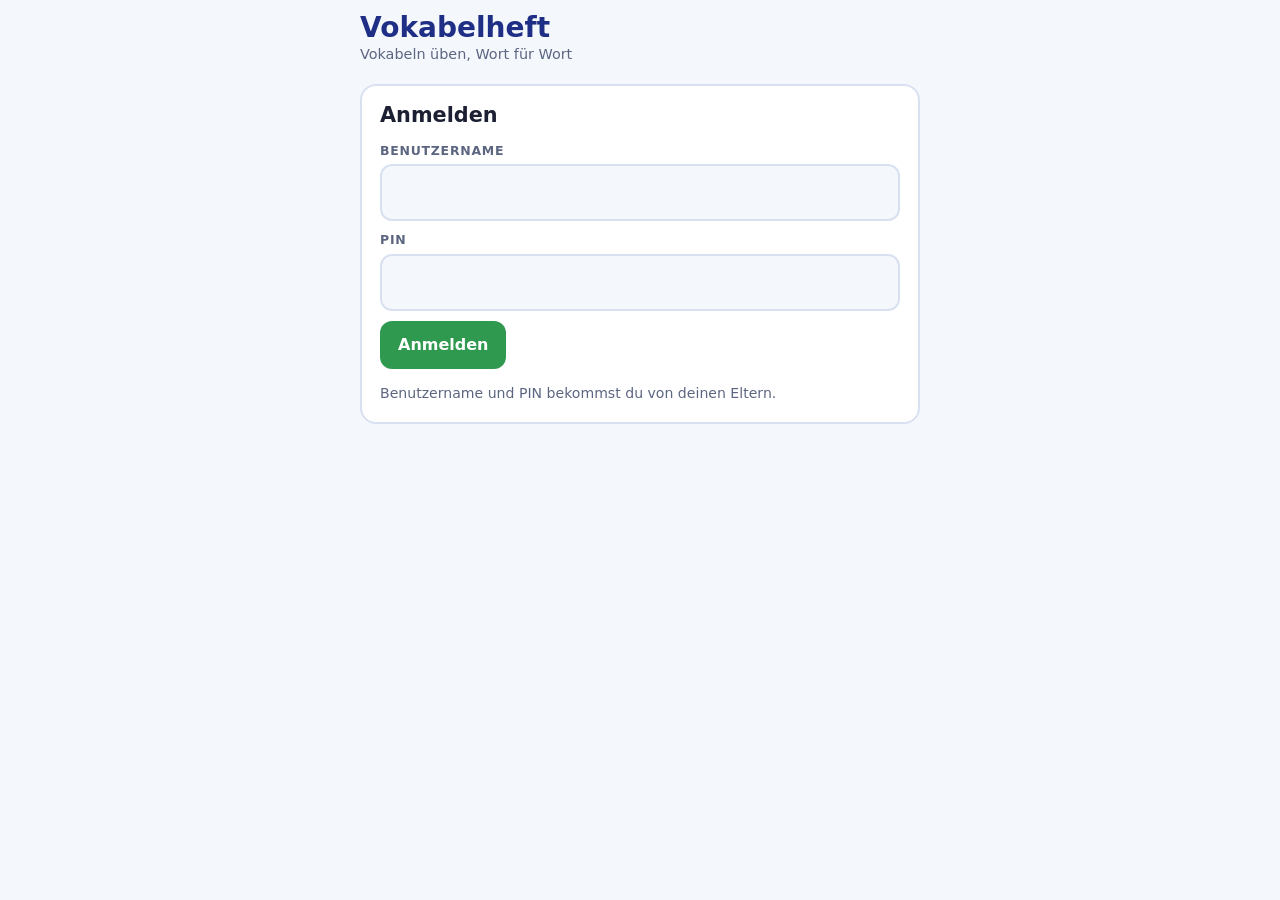
==== commit a0f0eda3: "ignore added" ====
--- a/index.html
+++ b/index.html
@@ -17,7 +17,7 @@
   <header>
     <div>
       <h1 id="hello">Vokabelheft</h1>
-      <div class="sub muted" id="subline">Englisch üben, Wort für Wort</div>
+      <div class="sub muted" id="subline">Vokabeln üben, Wort für Wort</div>
     </div>
     <span class="sync" id="sync" hidden><i></i><span id="syncText"></span></span>
   </header>
@@ -53,6 +53,10 @@
       <span>Auf diesem Gerät gibt es noch Lernstand aus der alten Version. Welcher gehört dir?</span>
       <div class="row" id="migrateChoices" style="margin-top:10px"></div>
     </div>
+    <div id="deckPick" hidden>
+      <div class="label">Welches Vokabelset?</div>
+      <div class="chips" id="deckChips"></div>
+    </div>
     <div class="stats">
       <div><b id="st-total">0</b> Wörter</div>
       <div><b id="st-sure">0</b> sitzen schon</div>
@@ -62,8 +66,8 @@
     <div class="chips" id="unitChips"></div>
     <div class="label">Wie willst du üben?</div>
     <div class="modes">
-      <button class="mode" id="mode-write"><b>Schreiben</b><span>Du siehst Deutsch und tippst das englische Wort.</span></button>
-      <button class="mode" id="mode-cards"><b>Karteikarten</b><span>Du siehst Englisch, denkst nach und drehst um.</span></button>
+      <button class="mode" id="mode-write"><b>Schreiben</b><span id="mode-write-desc">Du siehst Deutsch und tippst das englische Wort.</span></button>
+      <button class="mode" id="mode-cards"><b>Karteikarten</b><span id="mode-cards-desc">Du siehst Englisch, denkst nach und drehst um.</span></button>
     </div>
     <div class="note">Jede Runde hat 10 Wörter. Wörter, die du oft falsch hast, kommen öfter dran.</div>
   </section>
@@ -110,7 +114,7 @@
 
   <section id="view-list" class="sheet" hidden>
     <div class="row" style="justify-content:space-between">
-      <h2>Alle Wörter</h2>
+      <h2 id="listTitle">Alle Wörter</h2>
       <span class="note">Punkte = wie gut das Wort sitzt</span>
     </div>
     <div id="listBody"></div>
@@ -148,7 +152,9 @@
 try{ navigator.storage && navigator.storage.persist && navigator.storage.persist(); }catch(e){}
 
 let user = null;         // {id, username, display_name, role}
-let vocab = [];          // [{id, unit, en, de, sort}]
+let vocab = [];          // [{id, deck, unit, en, de, sort}] – alle Sets, die der Nutzer sehen darf
+let decks = [];          // [{id, name, lang, lang_name, sort}]
+let deckId = null;       // aktuell gewähltes Set
 let progress = {};       // word_id -> {box, right_count, wrong_count, last_seen}
 let queue = {};          // word_id -> row waiting for upload
 let selectedUnits = null;
@@ -157,33 +163,52 @@
 const CONTR = [["i'm","i am"],["you're","you are"],["we're","we are"],["they're","they are"],["it's","it is"],
   ["what's","what is"],["here's","here is"],["that's","that is"],["she's","she is"],["he's","he is"],
   ["don't","do not"],["isn't","is not"],["aren't","are not"],["can't","cannot"],["let's","let us"]];
-function norm(s){
+function norm(s, english){
   let t = String(s||"").toLowerCase().replace(/[’‘`´]/g,"'").replace(/[.!?;:"…]/g," ").replace(/\s*,\s*/g,", ").replace(/\s+/g," ").trim();
-  t = t.replace(/\bcolor/g,"colour").replace(/\bfavorite/g,"favourite").replace(/\bmom\b/g,"mum");
-  for (const [a,b] of CONTR) t = t.replace(new RegExp("\\b" + a + "(?=\\s|$|,)","g"), b);
+  if (english) {
+    t = t.replace(/\bcolor/g,"colour").replace(/\bfavorite/g,"favourite").replace(/\bmom\b/g,"mum");
+    for (const [a,b] of CONTR) t = t.replace(new RegExp("\\b" + a + "(?=\\s|$|,)","g"), b);
+  }
   return t.replace(/,$/,"").trim();
 }
 function lev(a,b){const m=a.length,n=b.length;if(Math.abs(m-n)>2)return 3;const d=Array.from({length:m+1},(_,i)=>[i]);
   for(let j=1;j<=n;j++)d[0][j]=j;for(let i=1;i<=m;i++)for(let j=1;j<=n;j++)d[i][j]=Math.min(d[i-1][j]+1,d[i][j-1]+1,d[i-1][j-1]+(a[i-1]===b[j-1]?0:1));return d[m][n];}
 function judge(input, en){
-  const a = norm(input); if (!a) return "no";
-  const alts = [en, ...en.split(/\s*\/\s*/)].map(norm);
+  const english = /^en\b/i.test(curDeck().lang);
+  const a = norm(input, english); if (!a) return "no";
+  const alts = [en, ...en.split(/\s*\/\s*/)].map(x => norm(x, english));
   if (alts.includes(a)) return "ok";
   const best = Math.min(...alts.map(x => lev(a,x)));
-  const len = norm(en).length;
+  const len = norm(en, english).length;
   if ((len >= 4 && best === 1) || (len >= 12 && best === 2)) return "near";
   return "no";
 }
 const canSpeak = (() => { try{ return "speechSynthesis" in window; }catch(e){ return false; } })();
-function speakEn(text){
-  try{ const u = new SpeechSynthesisUtterance(text.split(" / ")[0]); u.lang = "en-GB"; u.rate = .9;
-    const v = speechSynthesis.getVoices().find(v => /en-GB/i.test(v.lang)); if (v) u.voice = v;
+function speak(text){
+  const lang = curDeck().lang || "en-GB", short = lang.slice(0,2).toLowerCase();
+  try{ const u = new SpeechSynthesisUtterance(text.split(" / ")[0]); u.lang = lang; u.rate = .9;
+    const voices = speechSynthesis.getVoices(), same = l => l.replace("_","-").toLowerCase();
+    const v = voices.find(v => same(v.lang) === lang.toLowerCase()) || voices.find(v => same(v.lang).startsWith(short)); if (v) u.voice = v;
     speechSynthesis.cancel(); speechSynthesis.speak(u); }catch(e){}
 }
 function esc(s){ const d = document.createElement("div"); d.textContent = s; return d.innerHTML; }
-function unitsOf(){ const s = new Set(vocab.map(v => String(v.unit || "?")));
+function unitsOf(){ const s = new Set(words().map(v => String(v.unit || "?")));
   return [...s].sort((a,b) => (parseFloat(a)||99) - (parseFloat(b)||99) || a.localeCompare(b)); }
 function prog(w){ return progress[w.id] || null; }
+
+/* ---------- vocabulary sets ---------- */
+function curDeck(){ return decks.find(d => d.id === deckId) || { id: deckId, name: "", lang: "en-GB", lang_name: "Englisch" }; }
+function words(){ return vocab.filter(v => v.deck === deckId); }
+function selectDeck(id){
+  deckId = id;
+  const u = user && deckId ? LS.get("u." + user.id + ".units." + deckId, null) : null;
+  selectedUnits = u ? new Set(u) : null;
+  if (user) LS.set("u." + user.id + ".deck", deckId);
+}
+function ensureDeck(){
+  if (!decks.some(d => d.id === deckId)) selectDeck(decks.length ? decks[0].id : null);
+  else if (!selectedUnits) selectDeck(deckId);
+}
 
 /* ---------- views ---------- */
 const VIEWS = ["login","loading","practice","session","result","list","profile"];
@@ -227,7 +252,7 @@
   confirmLogoutPending = false;
   try { await sb.auth.signOut({ scope: "local" }); } catch(e) {}
   if (user) { LS.del("u." + user.id + ".queue"); }
-  user = null; vocab = []; progress = {}; queue = {}; selectedUnits = null;
+  user = null; vocab = []; decks = []; deckId = null; progress = {}; queue = {}; selectedUnits = null;
   $("hello").textContent = "Vokabelheft"; $("sync").hidden = true;
   show("login");
 };
@@ -235,18 +260,25 @@
 
 /* ---------- loading data ---------- */
 async function startFor(uid){
+  $("view-loading").innerHTML = '<p class="muted">Lade deine Vokabeln …</p>';
   show("loading");
   const k = "u." + uid + ".";
   user = LS.get(k + "profile", null) || { id: uid, display_name: "", username: "", role: "kid" };
-  vocab = LS.get("vocab", []);
+  LS.del("vocab");   // geräteweiter Cache aus der Zeit vor den Vokabelsets
+  vocab = LS.get(k + "vocab", []);
+  decks = LS.get(k + "decks", []);
+  deckId = LS.get(k + "deck", null); selectedUnits = null;
   progress = LS.get(k + "progress", {});
   queue = LS.get(k + "queue", {});
-  selectedUnits = (() => { const u = LS.get(k + "units", null); return u ? new Set(u) : null; })();
   if (vocab.length) afterLoad();
-  await refreshFromServer();
+  const online = await refreshFromServer();
   if (!vocab.length) {
-    $("view-loading").innerHTML = '<p class="muted">Die Vokabeln konnten nicht geladen werden. Beim ersten Mal braucht die App Internet.</p>';
-    return;
+    $("view-loading").innerHTML = online
+      ? '<p class="muted">Dir ist noch kein Vokabelset zugewiesen. Frag deine Eltern.</p>'
+      : '<p class="muted">Die Vokabeln konnten nicht geladen werden. Beim ersten Mal braucht die App Internet.</p>';
+    $("view-loading").insertAdjacentHTML("beforeend", '<button class="btn ghost" id="loadingLogout">Abmelden</button>');
+    $("loadingLogout").onclick = () => $("logoutBtn").onclick();
+    show("loading"); return;
   }
   afterLoad();
   flush();
@@ -254,24 +286,26 @@
 async function refreshFromServer(){
   if (!user) return false;
   try {
-    const [p, v, pr] = await Promise.all([
+    const [p, d, v, pr] = await Promise.all([
       sb.from("profiles").select("id,username,display_name,role").eq("id", user.id).single(),
-      sb.from("vocab").select("id,unit,en,de,sort").order("sort").order("id"),
+      sb.from("decks").select("id,name,lang,lang_name,sort").order("sort").order("name"),
+      sb.from("vocab").select("id,deck,unit,en,de,sort").order("sort").order("id"),
       sb.from("progress").select("word_id,box,right_count,wrong_count,last_seen").eq("user_id", user.id)
     ]);
-    if (p.error || v.error || pr.error) throw (p.error || v.error || pr.error);
-    user = p.data; vocab = v.data;
+    if (p.error || d.error || v.error || pr.error) throw (p.error || d.error || v.error || pr.error);
+    user = p.data; decks = d.data; vocab = v.data;
     const fresh = {};
     for (const r of pr.data) fresh[r.word_id] = { box: r.box, right_count: r.right_count, wrong_count: r.wrong_count, last_seen: r.last_seen };
     for (const [id, r] of Object.entries(queue)) fresh[id] = r;   // unsaved local results win
     progress = fresh;
     const k = "u." + user.id + ".";
-    LS.set(k + "profile", user); LS.set("vocab", vocab); LS.set(k + "progress", progress);
+    LS.set(k + "profile", user); LS.set(k + "decks", decks); LS.set(k + "vocab", vocab); LS.set(k + "progress", progress);
     return true;
   } catch (e) { return false; }
 }
 function afterLoad(){
   $("hello").textContent = user.display_name ? "Hallo " + user.display_name + "!" : "Vokabelheft";
+  ensureDeck();
   updateSync();
   checkMigration();
   if ($("view-practice").hidden && $("view-session").hidden && $("view-result").hidden && $("view-list").hidden && $("view-profile").hidden) show("practice");
@@ -354,29 +388,41 @@
 /* ---------- practice home ---------- */
 function renderHome(){
   if (!user) return;
-  $("st-total").textContent = vocab.length;
-  $("st-sure").textContent = vocab.filter(w => (prog(w)?.box || 0) >= 4).length;
-  $("st-new").textContent = vocab.filter(w => !prog(w)).length;
+  const deckBox = $("deckChips"); deckBox.innerHTML = "";
+  $("deckPick").hidden = decks.length < 2;
+  for (const d of decks){
+    const c = document.createElement("button"); c.className = "chip"; c.id = "deck-" + d.id;
+    c.textContent = d.name; c.setAttribute("aria-pressed", d.id === deckId);
+    c.onclick = () => { selectDeck(d.id); renderHome(); };
+    deckBox.append(c);
+  }
+  const L = curDeck().lang_name;
+  $("mode-write-desc").textContent = "Du siehst Deutsch und tippst das Wort auf " + L + ".";
+  $("mode-cards-desc").textContent = "Du siehst " + L + ", denkst nach und drehst um.";
+  const all = words();
+  $("st-total").textContent = all.length;
+  $("st-sure").textContent = all.filter(w => (prog(w)?.box || 0) >= 4).length;
+  $("st-new").textContent = all.filter(w => !prog(w)).length;
   const units = unitsOf();
   if (!selectedUnits) selectedUnits = new Set(units);
   const box = $("unitChips"); box.innerHTML = "";
   for (const u of units){
-    const n = vocab.filter(v => String(v.unit || "?") === u).length;
+    const n = all.filter(v => String(v.unit || "?") === u).length;
     const c = document.createElement("button"); c.className = "chip"; c.id = "unit-" + u;
     c.textContent = (u === "?" ? "Sonstige" : "Unit " + u) + " · " + n;
     c.setAttribute("aria-pressed", selectedUnits.has(u));
     c.onclick = () => { selectedUnits.has(u) ? selectedUnits.delete(u) : selectedUnits.add(u);
-      LS.set("u." + user.id + ".units", [...selectedUnits]); renderHome(); };
+      LS.set("u." + user.id + ".units." + deckId, [...selectedUnits]); renderHome(); };
     box.append(c);
   }
-  const pool = vocab.filter(v => selectedUnits.has(String(v.unit || "?")));
+  const pool = all.filter(v => selectedUnits.has(String(v.unit || "?")));
   $("mode-write").disabled = $("mode-cards").disabled = !pool.length;
 }
 
 /* ---------- session ---------- */
 let S = null;
 function pickRound(){
-  const pool = vocab.filter(v => selectedUnits.has(String(v.unit || "?")));
+  const pool = words().filter(v => selectedUnits.has(String(v.unit || "?")));
   const now = Date.now();
   return pool.map(v => {
     const p = prog(v); let w = Math.pow(2, 5 - (p ? p.box : 1)); if (!p) w *= 1.5;
@@ -399,7 +445,8 @@
   $("feedback").hidden = true; $("next").hidden = true; $("revealed").hidden = true; $("rateControls").hidden = true;
   $("speak").hidden = true;
   if (S.mode === "write"){
-    $("cardLabel").textContent = "Was heißt das auf Englisch?";
+    $("cardLabel").textContent = "Was heißt das auf " + curDeck().lang_name + "?";
+    $("answer").placeholder = "Auf " + curDeck().lang_name + " …";
     $("prompt").textContent = w.de;
     $("writeForm").hidden = false; $("cardControls").hidden = true;
     $("answer").value = ""; $("answer").disabled = false; $("check").disabled = false; $("skip").disabled = false;
@@ -411,7 +458,7 @@
     $("writeForm").hidden = true; $("cardControls").hidden = false;
   }
 }
-$("speak").onclick = () => speakEn(S.round[S.i].en);
+$("speak").onclick = () => speak(S.round[S.i].en);
 $("writeForm").onsubmit = e => { e.preventDefault(); if (!$("answer").value.trim()) return; grade(judge($("answer").value, S.round[S.i].en)); };
 $("skip").onclick = () => grade("no");
 function grade(res){
@@ -458,12 +505,13 @@
 /* ---------- list ---------- */
 function renderList(){
   const body = $("listBody"); body.innerHTML = "";
+  $("listTitle").textContent = decks.length > 1 ? "Alle Wörter · " + curDeck().name : "Alle Wörter";
   for (const u of unitsOf()){
-    const words = vocab.filter(v => String(v.unit || "?") === u);
+    const unitWords = words().filter(v => String(v.unit || "?") === u);
     const sec = document.createElement("div"); sec.className = "unit";
-    sec.innerHTML = "<h3><span>" + (u === "?" ? "Sonstige" : "Unit " + esc(u)) + '</span><span class="muted">' + words.length + "</span></h3>";
+    sec.innerHTML = "<h3><span>" + (u === "?" ? "Sonstige" : "Unit " + esc(u)) + '</span><span class="muted">' + unitWords.length + "</span></h3>";
     const ul = document.createElement("ul"); ul.className = "words";
-    for (const w of words){
+    for (const w of unitWords){
       const lvl = prog(w)?.box || 0;
       const li = document.createElement("li");
       li.innerHTML = '<span class="en">' + esc(w.en) + "</span><span>" + esc(w.de) + '</span><span class="dots" aria-label="Stufe ' + lvl + ' von 5">' +
@@ -487,8 +535,9 @@
   $("refreshBtn").disabled = true; $("refreshBtn").textContent = "Lade …";
   await flush();
   const ok = await refreshFromServer();
+  if (ok) ensureDeck();
   $("refreshBtn").disabled = false; $("refreshBtn").textContent = "Neue Vokabeln laden";
-  $("profileSync").textContent = ok ? "Aktuell: " + vocab.length + " Vokabeln." : "Gerade kein Internet. Probier es später nochmal.";
+  $("profileSync").textContent = ok ? "Aktuell: " + vocab.length + " Vokabeln in " + decks.length + (decks.length === 1 ? " Set." : " Sets.") : "Gerade kein Internet. Probier es später nochmal.";
   $("hello").textContent = user.display_name ? "Hallo " + user.display_name + "!" : "Vokabelheft";
 };
 
--- a/style.css
+++ b/style.css
@@ -87,6 +87,8 @@
 th,td{text-align:left;padding:8px 8px;border-bottom:1px solid var(--line);vertical-align:middle}
 th{font-size:.78rem;letter-spacing:.06em;text-transform:uppercase;color:var(--muted)}
 td input{width:100%;min-width:90px;border:2px solid transparent;border-radius:8px;padding:5px 8px;background:transparent}
+td input[type=checkbox]{width:auto;min-width:0}
+.check{display:inline-flex;align-items:center;gap:4px;margin-right:12px;white-space:nowrap}
 td input:focus{border-color:var(--ink);background:var(--paper);outline:none}
 td.num{font-variant-numeric:tabular-nums}
 textarea{width:100%;min-height:140px;border:2px solid var(--line);border-radius:12px;padding:10px 12px;background:var(--paper);font-family:ui-monospace,Menlo,Consolas,monospace;font-size:.85rem}
